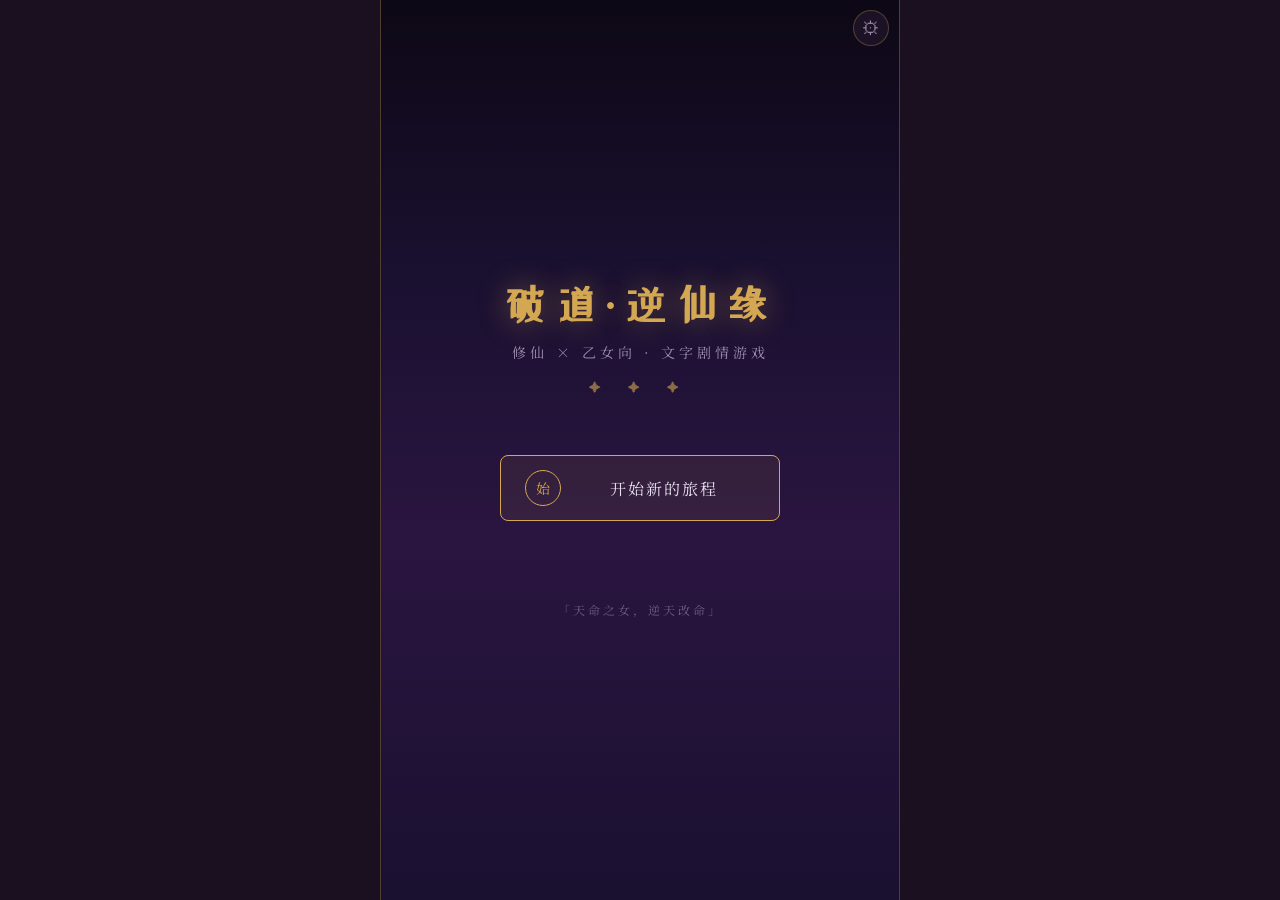
==== AI_Workspace/index.html @ e6c85ce3 "接入 AI 文字游戏入口 将 Immortal Heart 静态构建加入个人网站，并新增 Text Adventure 展示区与入口，方便后续修复 file 协议访问问题。  Co-Authored-" ====
<!doctype html>
<html lang="zh-CN">
  <head>
    <meta charset="UTF-8" />
    <meta name="viewport" content="width=device-width, initial-scale=1.0, maximum-scale=1.0, user-scalable=no" />
    <meta name="apple-mobile-web-app-capable" content="yes" />
    <meta name="theme-color" content="#1a1020" />
    <title>破道·逆仙缘</title>
    <link rel="icon" href="data:image/svg+xml,<svg xmlns='http://www.w3.org/2000/svg' viewBox='0 0 100 100'><text y='.9em' font-size='90'>✦</text></svg>" />
    <script type="module" crossorigin src="./assets/index-CmEH7FvZ.js"></script>
    <link rel="stylesheet" crossorigin href="./assets/index-C7o64ed7.css">
  </head>
  <body>
    <div id="app"></div>
  </body>
</html>
---- AI_Workspace/assets/index-C7o64ed7.css ----
@import "https://fonts.googleapis.com/css2?family=Noto+Serif+SC:wght@400;600;700&family=ZCOOL+XiaoWei&display=swap";.menu-root[data-v-e4c7c30e]{flex-direction:column;width:100%;height:100%;display:flex;position:relative;overflow:hidden}.menu-bg[data-v-e4c7c30e]{z-index:0;background:linear-gradient(#0d0815 0%,#1a1030 30%,#2a1540 60%,#1a1030 100%);position:absolute;inset:0}.floating-particles[data-v-e4c7c30e]{position:absolute;inset:0}.particle[data-v-e4c7c30e]{width:var(--size);height:var(--size);background:var(--gold);left:var(--x);opacity:0;animation:float-up-e4c7c30e 8s var(--delay) infinite;border-radius:50%;position:absolute;bottom:-10px}@keyframes float-up-e4c7c30e{0%{opacity:0;transform:translateY(0)}10%{opacity:.6}90%{opacity:.3}to{opacity:0;transform:translateY(-100vh)}}.menu-content[data-v-e4c7c30e]{z-index:1;flex-direction:column;flex:1;justify-content:center;align-items:center;padding:40px 30px;display:flex;position:relative}.title-area[data-v-e4c7c30e]{text-align:center;margin-bottom:60px}.game-title[data-v-e4c7c30e]{color:var(--gold);text-shadow:0 0 30px #d4a85366;letter-spacing:8px;margin-bottom:12px;font-family:ZCOOL XiaoWei,serif;font-size:42px}.game-subtitle[data-v-e4c7c30e]{color:var(--text-dim);letter-spacing:4px;font-size:14px}.title-decoration[data-v-e4c7c30e]{color:var(--gold);letter-spacing:12px;opacity:.6;margin-top:16px;font-size:12px}.menu-buttons[data-v-e4c7c30e]{flex-direction:column;gap:16px;width:100%;max-width:280px;display:flex}.menu-btn[data-v-e4c7c30e]{border:1px solid var(--border);background:var(--bg-card);color:var(--text);cursor:pointer;border-radius:8px;align-items:center;gap:12px;padding:14px 24px;font-family:Noto Serif SC,serif;font-size:16px;transition:all .3s;display:flex}.menu-btn[data-v-e4c7c30e]:hover{border-color:var(--gold);background:#d4a8531a;transform:translateY(-2px)}.menu-btn.primary[data-v-e4c7c30e]{border-color:var(--gold);background:#d4a85314}.btn-icon[data-v-e4c7c30e]{border:1px solid var(--gold);width:36px;height:36px;color:var(--gold);border-radius:50%;justify-content:center;align-items:center;font-size:14px;display:flex}.btn-text[data-v-e4c7c30e]{text-align:center;letter-spacing:2px;flex:1}.menu-footer[data-v-e4c7c30e]{text-align:center;margin-top:80px}.menu-footer p[data-v-e4c7c30e]{color:var(--text-dim);letter-spacing:3px;opacity:.6;font-size:12px}.game-root[data-v-7fefb468]{cursor:pointer;-webkit-user-select:none;user-select:none;flex-direction:column;width:100%;height:100%;display:flex;position:relative}.game-bg[data-v-7fefb468]{z-index:0;background:linear-gradient(#0d0815 0%,#15102a 40%,#1a1535 100%);position:fixed;inset:0}.star[data-v-7fefb468]{width:2px;height:2px;left:var(--x);top:var(--y);animation:twinkle-7fefb468 var(--d) ease-in-out infinite;background:#fff;border-radius:50%;position:absolute}@keyframes twinkle-7fefb468{0%,to{opacity:.2}50%{opacity:.8}}.top-bar[data-v-7fefb468]{z-index:10;border-bottom:1px solid var(--border);background:#0d0815cc;justify-content:space-between;align-items:center;padding:12px 16px;display:flex;position:relative}.chapter-badge[data-v-7fefb468]{color:var(--gold);letter-spacing:2px;border:1px solid var(--border);background:#d4a85314;border-radius:4px;padding:4px 12px;font-size:13px}.menu-toggle[data-v-7fefb468]{border:1px solid var(--border);color:var(--text);cursor:pointer;background:0 0;border-radius:4px;padding:4px 10px;font-size:18px}.dropdown-menu[data-v-7fefb468]{z-index:20;background:var(--bg-panel);border:1px solid var(--border);border-radius:8px;min-width:160px;padding:8px 0;position:absolute;top:52px;right:16px;box-shadow:0 8px 32px #00000080}.dropdown-menu button[data-v-7fefb468]{width:100%;color:var(--text);text-align:left;cursor:pointer;background:0 0;border:none;padding:10px 20px;font-family:Noto Serif SC,serif;font-size:14px;transition:background .2s;display:block}.dropdown-menu button[data-v-7fefb468]:hover{background:#d4a8531a}.dialog-area[data-v-7fefb468]{z-index:5;flex-direction:column;flex:1;min-height:0;padding:24px 20px 80px;display:flex;position:relative}.dialog-content[data-v-7fefb468]{background:var(--bg-card);border:1px solid var(--border);-webkit-backdrop-filter:blur(10px);backdrop-filter:blur(10px);border-radius:12px;flex:1;min-height:0;padding:20px;overflow-y:auto}.speaker[data-v-7fefb468]{letter-spacing:2px;margin-bottom:12px;font-size:15px;font-weight:600}.text-body[data-v-7fefb468]{color:var(--text);letter-spacing:.5px;font-size:15px;line-height:1.9}.text-body[data-v-7fefb468] .quote{color:var(--gold-light)}.text-body[data-v-7fefb468] .dash{color:var(--text-dim)}.choices-container[data-v-7fefb468]{flex-direction:column;gap:10px;margin-top:20px;display:flex}.choice-btn[data-v-7fefb468]{border:1px solid var(--border);color:var(--text);cursor:pointer;text-align:left;background:#d4a8530d;border-radius:8px;align-items:center;gap:10px;padding:12px 16px;font-family:Noto Serif SC,serif;font-size:14px;line-height:1.6;transition:all .3s;display:flex}.choice-btn[data-v-7fefb468]:hover{border-color:var(--gold);background:#d4a8531f;transform:translate(4px)}.choice-marker[data-v-7fefb468]{color:var(--gold);flex-shrink:0;font-size:12px}.continue-hint[data-v-7fefb468]{text-align:center;color:var(--text-dim);margin-top:16px;font-size:12px}.blink[data-v-7fefb468]{animation:1.5s ease-in-out infinite blink-7fefb468}@keyframes blink-7fefb468{0%,to{opacity:.3}50%{opacity:1}}.name-modal[data-v-7fefb468]{z-index:100;-webkit-backdrop-filter:blur(4px);backdrop-filter:blur(4px);background:#000000b3;justify-content:center;align-items:center;display:flex;position:absolute;inset:0}.name-card[data-v-7fefb468]{background:var(--bg-panel);border:1px solid var(--gold);text-align:center;border-radius:12px;width:80%;max-width:320px;padding:30px}.name-card h3[data-v-7fefb468]{color:var(--gold);letter-spacing:2px;margin-bottom:20px;font-size:16px}.name-input[data-v-7fefb468]{border:1px solid var(--border);width:100%;color:var(--text);text-align:center;background:#ffffff0d;border-radius:8px;outline:none;margin-bottom:16px;padding:12px 16px;font-family:Noto Serif SC,serif;font-size:18px}.name-input[data-v-7fefb468]:focus{border-color:var(--gold)}.name-confirm[data-v-7fefb468]{border:1px solid var(--gold);color:var(--gold);cursor:pointer;background:#d4a85326;border-radius:8px;padding:10px 40px;font-family:Noto Serif SC,serif;font-size:15px;transition:all .3s}.name-confirm[data-v-7fefb468]:hover{background:#d4a8534d}.bottom-status[data-v-7fefb468]{z-index:10;border-top:1px solid var(--border);background:#0d0815d9;justify-content:center;gap:16px;padding:8px 16px;display:flex;position:absolute;bottom:0;left:0;right:0}.attr-mini[data-v-7fefb468]{color:var(--text-dim);letter-spacing:1px;font-size:11px}.fade-enter-active[data-v-7fefb468],.fade-leave-active[data-v-7fefb468]{transition:opacity .2s}.fade-enter-from[data-v-7fefb468],.fade-leave-to[data-v-7fefb468]{opacity:0}.fade-up-enter-active[data-v-7fefb468],.fade-up-leave-active[data-v-7fefb468]{transition:all .3s}.fade-up-enter-from[data-v-7fefb468]{opacity:0;transform:translateY(10px)}.fade-up-leave-to[data-v-7fefb468]{opacity:0;transform:translateY(-10px)}.ai-history[data-v-7fefb468]{border-top:1px solid var(--border);flex-direction:column;gap:12px;margin-top:16px;padding-top:12px;display:flex}.ai-msg[data-v-7fefb468]{flex-direction:column;gap:4px;display:flex}.ai-msg-role[data-v-7fefb468]{color:var(--gold);letter-spacing:1px;font-size:12px}.ai-msg-user .ai-msg-role[data-v-7fefb468]{color:var(--text-dim)}.ai-msg-text[data-v-7fefb468]{color:var(--text);background:#ffffff08;border-radius:8px;padding:8px 12px;font-size:14px;line-height:1.8}.ai-msg-user .ai-msg-text[data-v-7fefb468]{color:var(--gold-light);background:#d4a85314}.ai-typing[data-v-7fefb468]{color:var(--text-dim);animation:1.2s ease-in-out infinite blink-7fefb468}.ai-input-area[data-v-7fefb468]{z-index:15;border-top:1px solid var(--border);-webkit-backdrop-filter:blur(10px);backdrop-filter:blur(10px);background:#0d0815e6;gap:8px;padding:12px 20px;display:flex;position:relative}.ai-input[data-v-7fefb468]{border:1px solid var(--border);color:var(--text);background:#ffffff0d;border-radius:8px;outline:none;flex:1;padding:10px 14px;font-family:Noto Serif SC,serif;font-size:14px}.ai-input[data-v-7fefb468]:focus{border-color:var(--gold)}.ai-input[data-v-7fefb468]::placeholder{color:var(--text-dim)}.ai-send-btn[data-v-7fefb468]{border:1px solid var(--gold);color:var(--gold);cursor:pointer;white-space:nowrap;background:#d4a85326;border-radius:8px;padding:10px 20px;font-family:Noto Serif SC,serif;font-size:14px;transition:all .3s}.ai-send-btn[data-v-7fefb468]:hover:not(:disabled){background:#d4a8534d}.ai-send-btn[data-v-7fefb468]:disabled{opacity:.4;cursor:not-allowed}.panel-overlay[data-v-c739786b]{z-index:50;-webkit-backdrop-filter:blur(4px);backdrop-filter:blur(4px);background:#0009;align-items:flex-end;display:flex;position:absolute;inset:0}.panel[data-v-c739786b]{background:var(--bg-panel);border:1px solid var(--border);border-radius:16px 16px 0 0;flex-direction:column;width:100%;max-height:85%;display:flex;overflow:hidden}.panel-header[data-v-c739786b]{border-bottom:1px solid var(--border);justify-content:space-between;align-items:center;padding:16px 20px;display:flex}.panel-header h2[data-v-c739786b]{color:var(--gold);letter-spacing:2px;font-size:16px}.close-btn[data-v-c739786b]{color:var(--text-dim);cursor:pointer;background:0 0;border:none;padding:4px 8px;font-size:18px}.panel-body[data-v-c739786b]{flex:1;padding:16px;overflow-y:auto}.attr-grid[data-v-c739786b]{flex-direction:column;gap:10px;display:flex}.attr-card[data-v-c739786b]{background:#ffffff08;border:1px solid #ffffff0d;border-radius:8px;align-items:center;gap:12px;padding:12px;display:flex}.attr-icon[data-v-c739786b]{text-align:center;width:32px;font-size:20px}.attr-info[data-v-c739786b]{flex:1}.attr-label[data-v-c739786b]{color:var(--text-dim);margin-bottom:2px;font-size:12px}.attr-value[data-v-c739786b]{color:var(--text);font-size:15px}.attr-value.highlight[data-v-c739786b]{color:var(--pink);font-weight:600}.attr-bar[data-v-c739786b]{background:#ffffff1a;border-radius:2px;width:80px;height:4px;overflow:hidden}.bar-fill[data-v-c739786b]{background:var(--gold);border-radius:2px;height:100%;transition:width .3s}.charm-fill[data-v-c739786b]{background:linear-gradient(90deg, var(--pink), var(--gold))}.panel-overlay[data-v-1692d030]{z-index:50;-webkit-backdrop-filter:blur(4px);backdrop-filter:blur(4px);background:#0009;align-items:flex-end;display:flex;position:absolute;inset:0}.panel[data-v-1692d030]{background:var(--bg-panel);border:1px solid var(--border);border-radius:16px 16px 0 0;flex-direction:column;width:100%;max-height:85%;display:flex;overflow:hidden}.panel-header[data-v-1692d030]{border-bottom:1px solid var(--border);justify-content:space-between;align-items:center;padding:16px 20px;display:flex}.panel-header h2[data-v-1692d030]{color:var(--gold);letter-spacing:2px;font-size:16px}.close-btn[data-v-1692d030]{color:var(--text-dim);cursor:pointer;background:0 0;border:none;padding:4px 8px;font-size:18px}.panel-body[data-v-1692d030]{flex:1;padding:16px;overflow-y:auto}.char-list[data-v-1692d030]{flex-direction:column;gap:14px;display:flex}.char-card[data-v-1692d030]{background:#ffffff08;border:1px solid #ffffff0d;border-radius:10px;gap:14px;padding:14px;display:flex}.char-avatar[data-v-1692d030]{background:#0000004d;border:2px solid;border-radius:50%;flex-shrink:0;justify-content:center;align-items:center;width:48px;height:48px;font-size:22px;display:flex}.char-info[data-v-1692d030]{flex:1;min-width:0}.char-name[data-v-1692d030]{margin-bottom:2px;font-size:16px;font-weight:600}.char-title[data-v-1692d030]{color:var(--text-dim);margin-bottom:2px;font-size:11px}.char-desc[data-v-1692d030]{color:var(--text-dim);opacity:.7;margin-bottom:8px;font-size:12px}.affection-row[data-v-1692d030]{align-items:center;gap:10px;display:flex}.affection-bar[data-v-1692d030]{background:#ffffff1a;border-radius:3px;flex:1;height:6px;overflow:hidden}.bar-fill[data-v-1692d030]{border-radius:3px;height:100%;transition:width .5s}.affection-info[data-v-1692d030]{flex-shrink:0;align-items:center;gap:8px;display:flex}.affection-value[data-v-1692d030]{color:var(--text);text-align:right;min-width:24px;font-size:14px;font-weight:600}.affection-stage[data-v-1692d030]{opacity:.8;border:1px solid;border-radius:4px;padding:1px 8px;font-size:12px}.harem-section[data-v-1692d030]{text-align:center;background:#e8a0bf0d;border:1px solid #e8a0bf33;border-radius:10px;margin-top:20px;padding:14px}.harem-label[data-v-1692d030]{color:var(--pink);letter-spacing:2px;margin-bottom:8px;font-size:13px}.harem-bar[data-v-1692d030]{background:#ffffff1a;border-radius:3px;height:6px;margin-bottom:6px;overflow:hidden}.harem-fill[data-v-1692d030]{background:linear-gradient(90deg, var(--pink), #ff69b4);border-radius:3px;height:100%;transition:width .5s}.harem-value[data-v-1692d030]{color:var(--pink);font-size:18px;font-weight:600}:root{--bg-dark:#1a1020;--bg-card:#1e1428eb;--bg-panel:#281937f2;--gold:#d4a853;--gold-light:#f0d68a;--pink:#e8a0bf;--blue:#7eb8da;--red:#d45353;--green:#7ec87e;--text:#e8e0f0;--text-dim:#a090b0;--border:#d4a8534d}*{box-sizing:border-box;margin:0;padding:0}html,body{background:var(--bg-dark);width:100%;height:100vh;color:var(--text);font-family:Noto Serif SC,serif;overflow:hidden}.app-root{width:100%;height:100vh;position:relative;overflow:hidden}@media (width>=601px){.app-root{border-left:1px solid var(--border);border-right:1px solid var(--border);max-width:520px;margin:0 auto}}.slide-up-enter-active,.slide-up-leave-active{transition:transform .3s,opacity .3s}.slide-up-enter-from,.slide-up-leave-to{opacity:0;transform:translateY(100%)}.fade-enter-active,.fade-leave-active{transition:opacity .2s}.fade-enter-from,.fade-leave-to{opacity:0}::-webkit-scrollbar{width:3px}::-webkit-scrollbar-track{background:0 0}::-webkit-scrollbar-thumb{background:var(--border);border-radius:3px}.settings-btn{z-index:100;border:1px solid var(--border);background:var(--bg-card);width:36px;height:36px;color:var(--text-dim);cursor:pointer;border-radius:50%;justify-content:center;align-items:center;font-size:18px;transition:all .3s;display:flex;position:absolute;top:10px;right:10px}.settings-btn:hover{border-color:var(--gold);color:var(--gold)}.settings-overlay{z-index:200;-webkit-backdrop-filter:blur(4px);backdrop-filter:blur(4px);background:#0009;justify-content:center;align-items:center;display:flex;position:absolute;inset:0}.settings-card{background:var(--bg-panel);border:1px solid var(--gold);border-radius:12px;flex-direction:column;width:85%;max-width:380px;max-height:90vh;display:flex;overflow:hidden}.settings-header{border-bottom:1px solid var(--border);justify-content:space-between;align-items:center;padding:16px 20px;display:flex}.settings-header h2{color:var(--gold);letter-spacing:2px;font-size:16px}.close-btn{color:var(--text-dim);cursor:pointer;background:0 0;border:none;padding:4px 8px;font-size:18px}.settings-body{flex:1;padding:20px;overflow-y:auto}.settings-label{color:var(--text-dim);letter-spacing:1px;margin-bottom:8px;font-size:13px;display:block}.settings-input{border:1px solid var(--border);width:100%;color:var(--text);background:#ffffff0d;border-radius:8px;outline:none;margin-bottom:8px;padding:12px 16px;font-family:Noto Serif SC,serif;font-size:14px}.settings-input:focus{border-color:var(--gold)}.settings-hint{color:var(--text-dim);opacity:.7;margin-bottom:16px;font-size:11px;line-height:1.6}.settings-save{border:1px solid var(--gold);width:100%;color:var(--gold);cursor:pointer;background:#d4a85326;border-radius:8px;padding:10px;font-family:Noto Serif SC,serif;font-size:14px;transition:all .3s}.settings-save:hover{background:#d4a8534d}.section-title{color:var(--gold);letter-spacing:2px;border-bottom:1px solid var(--border);margin-bottom:12px;padding-bottom:8px;font-size:14px}.preset-bar{gap:8px;margin-bottom:12px;display:flex}.preset-bar .settings-select{flex:1}.icon-btn{border:1px solid var(--border);width:36px;height:36px;color:var(--text);cursor:pointer;background:#ffffff08;border-radius:8px;justify-content:center;align-items:center;font-size:16px;transition:all .2s;display:flex}.icon-btn:hover{border-color:var(--gold);background:#d4a8531a}.icon-btn.danger:hover{border-color:var(--red);color:var(--red);background:#d453531a}.settings-select{border:1px solid var(--border);color:var(--text);appearance:none;background:#ffffff0d url("data:image/svg+xml,%3Csvg xmlns='http://www.w3.org/2000/svg' width='10' height='6'%3E%3Cpath d='M0 0l5 6 5-6z' fill='%23a090b0'/%3E%3C/svg%3E") right 10px center no-repeat;border-radius:8px;outline:none;padding:10px 28px 10px 12px;font-family:Noto Serif SC,serif;font-size:13px}.settings-select.full{width:100%;margin-bottom:8px}.settings-action{border:1px solid var(--blue);width:100%;color:var(--blue);cursor:pointer;background:#7eb8da1a;border-radius:8px;margin-bottom:8px;padding:8px;font-family:Noto Serif SC,serif;font-size:13px;transition:all .3s}.settings-action:hover{background:#7eb8da33}.settings-action:disabled{opacity:.5;cursor:not-allowed}.settings-error{color:var(--red);margin-bottom:8px;font-size:12px}.toggle-row{cursor:pointer;justify-content:space-between;align-items:center;margin-bottom:12px;display:flex}.toggle-row input[type=checkbox]{display:none}.toggle-track{border:1px solid var(--border);background:#ffffff1a;border-radius:11px;flex-shrink:0;width:40px;height:22px;transition:all .3s;position:relative}.toggle-thumb{background:var(--text-dim);border-radius:50%;width:16px;height:16px;transition:all .3s;position:absolute;top:2px;left:2px}.toggle-row input:checked+.toggle-track{border-color:var(--gold);background:#d4a8534d}.toggle-row input:checked+.toggle-track .toggle-thumb{background:var(--gold);left:20px}
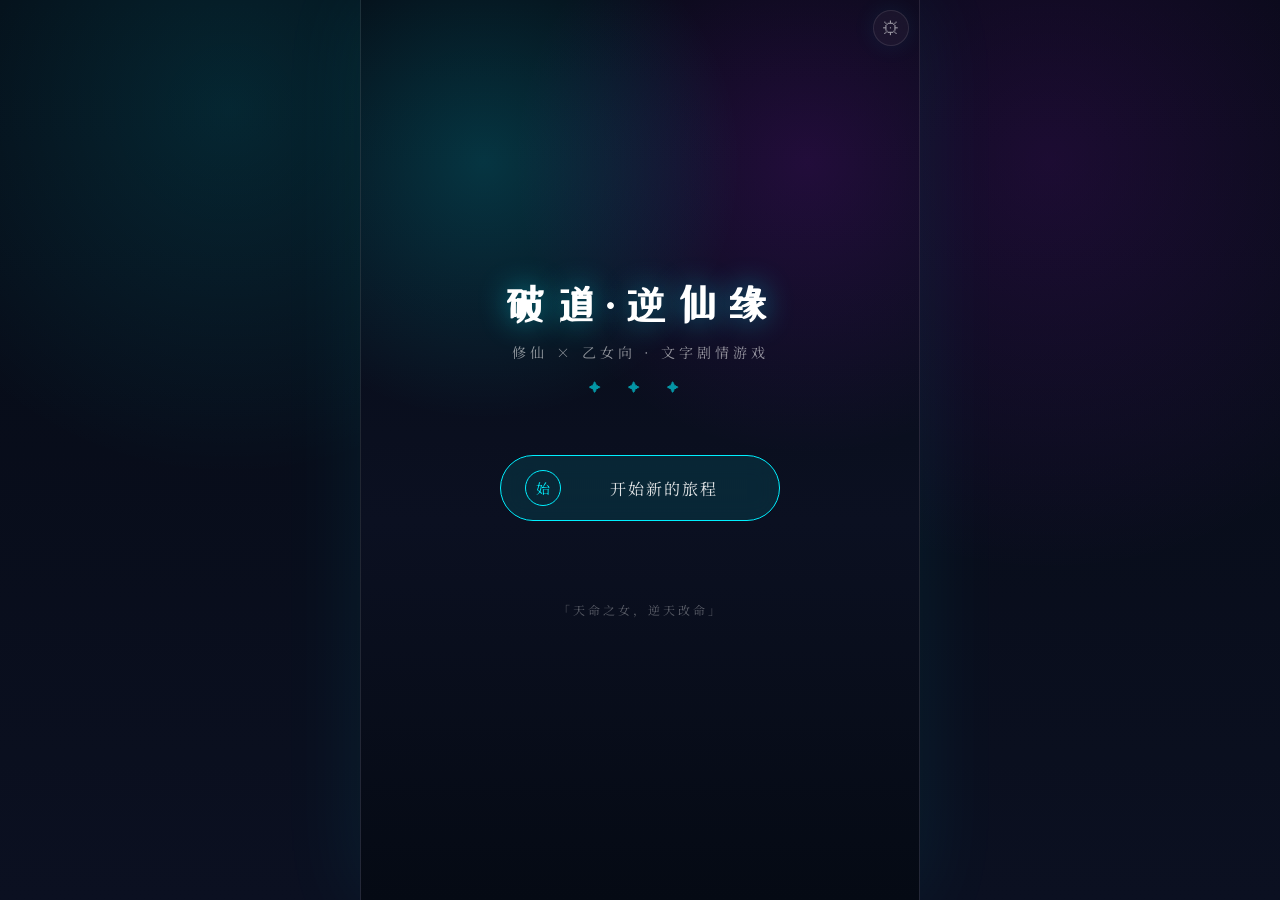
==== commit 536ff8bb: "完善个人站游戏与邮件入口 更新个人站的游戏区布局和 Email Agent 入口，为后续静态发布与服务器 webhook 联调保留当前可测状态。  Co-Authored-By: Claude Opu" ====
--- a/AI_Workspace/index.html
+++ b/AI_Workspace/index.html
@@ -4,13 +4,74 @@
     <meta charset="UTF-8" />
     <meta name="viewport" content="width=device-width, initial-scale=1.0, maximum-scale=1.0, user-scalable=no" />
     <meta name="apple-mobile-web-app-capable" content="yes" />
-    <meta name="theme-color" content="#1a1020" />
+    <meta name="theme-color" content="#050a14" />
     <title>破道·逆仙缘</title>
     <link rel="icon" href="data:image/svg+xml,<svg xmlns='http://www.w3.org/2000/svg' viewBox='0 0 100 100'><text y='.9em' font-size='90'>✦</text></svg>" />
-    <script type="module" crossorigin src="./assets/index-CmEH7FvZ.js"></script>
-    <link rel="stylesheet" crossorigin href="./assets/index-C7o64ed7.css">
+    <style>
+      .file-protocol-warning {
+        display: none;
+        min-height: 100vh;
+        box-sizing: border-box;
+        padding: 32px;
+        place-items: center;
+        background: radial-gradient(circle at top, rgba(0, 240, 255, 0.15), transparent 34%), #050a14;
+        color: rgba(255, 255, 255, 0.86);
+        font-family: system-ui, -apple-system, BlinkMacSystemFont, "Segoe UI", sans-serif;
+      }
+
+      .file-protocol-warning.is-visible {
+        display: grid;
+      }
+
+      .file-protocol-warning__card {
+        max-width: 680px;
+        border: 1px solid rgba(255, 255, 255, 0.14);
+        border-radius: 24px;
+        padding: 28px;
+        background: rgba(10, 15, 30, 0.86);
+        box-shadow: 0 24px 80px rgba(0, 0, 0, 0.35), 0 0 36px rgba(0, 240, 255, 0.08);
+      }
+
+      .file-protocol-warning h1 {
+        margin: 0 0 12px;
+        color: #fff;
+        font-size: clamp(24px, 5vw, 36px);
+      }
+
+      .file-protocol-warning p {
+        margin: 0 0 16px;
+        line-height: 1.7;
+      }
+
+      .file-protocol-warning code {
+        display: inline-block;
+        margin: 4px 0;
+        padding: 4px 8px;
+        border-radius: 8px;
+        background: rgba(0, 240, 255, 0.1);
+        color: #72f7ff;
+      }
+    </style>
+    <script type="module" crossorigin src="./assets/index-C3iZuCaP.js"></script>
+    <link rel="stylesheet" crossorigin href="./assets/index-CvIy284p.css">
   </head>
   <body>
     <div id="app"></div>
+    <div id="fileProtocolWarning" class="file-protocol-warning" role="status" aria-live="polite">
+      <div class="file-protocol-warning__card">
+        <h1>Open this game over local HTTP</h1>
+        <p>This Vite/Vue build uses JavaScript modules, which are not reliable when launched directly with <code>file://</code>.</p>
+        <p>From the <code>Lia-Website</code> folder, run:</p>
+        <p><code>python3 -m http.server 4173</code></p>
+        <p>Then open:</p>
+        <p><code>http://127.0.0.1:4173/AI_Workspace/index.html</code></p>
+      </div>
+    </div>
+    <script>
+      if (window.location.protocol === 'file:') {
+        document.getElementById('app').hidden = true;
+        document.getElementById('fileProtocolWarning').classList.add('is-visible');
+      }
+    </script>
   </body>
 </html>
--- a/AI_Workspace/assets/index-CvIy284p.css
+++ b/AI_Workspace/assets/index-CvIy284p.css
@@ -0,0 +1 @@
+@import "https://fonts.googleapis.com/css2?family=Noto+Serif+SC:wght@400;600;700&family=ZCOOL+XiaoWei&display=swap";.menu-root[data-v-93b79233]{flex-direction:column;width:100%;height:100%;display:flex;position:relative;overflow:hidden}.menu-bg[data-v-93b79233]{z-index:0;background:radial-gradient(circle at 22% 18%,#00f0ff2e,#0000 30%),radial-gradient(circle at 80% 18%,#bc13fe26,#0000 34%),linear-gradient(#050a14 0%,#0b1021 58%,#050a14 100%);position:absolute;inset:0}.floating-particles[data-v-93b79233]{position:absolute;inset:0}.particle[data-v-93b79233]{width:var(--size);height:var(--size);left:var(--x);opacity:0;animation:float-up-93b79233 8s var(--delay) infinite;background:#00f0ffe0;border-radius:50%;position:absolute;bottom:-10px;box-shadow:0 0 12px #00f0ff73}@keyframes float-up-93b79233{0%{opacity:0;transform:translateY(0)}10%{opacity:.6}90%{opacity:.3}to{opacity:0;transform:translateY(-100vh)}}.menu-content[data-v-93b79233]{z-index:1;flex-direction:column;flex:1;justify-content:center;align-items:center;padding:40px 30px;display:flex;position:relative}.title-area[data-v-93b79233]{text-align:center;margin-bottom:60px}.game-title[data-v-93b79233]{color:#fff;text-shadow:0 0 30px #00f0ff73;letter-spacing:8px;margin-bottom:12px;font-family:ZCOOL XiaoWei,serif;font-size:42px}.game-subtitle[data-v-93b79233]{color:var(--text-dim);letter-spacing:4px;font-size:14px}.title-decoration[data-v-93b79233]{color:var(--gold);letter-spacing:12px;opacity:.6;margin-top:16px;font-size:12px}.menu-buttons[data-v-93b79233]{flex-direction:column;gap:16px;width:100%;max-width:280px;display:flex}.menu-btn[data-v-93b79233]{border:1px solid var(--border);color:var(--text);-webkit-backdrop-filter:blur(12px);backdrop-filter:blur(12px);cursor:pointer;background:#ffffff0b;border-radius:999px;align-items:center;gap:12px;padding:14px 24px;font-family:Noto Serif SC,serif;font-size:16px;transition:all .3s;display:flex}.menu-btn[data-v-93b79233]:hover{border-color:var(--gold);background:#00f0ff1a;transform:translateY(-2px);box-shadow:0 0 26px #00f0ff1f}.menu-btn.primary[data-v-93b79233]{border-color:var(--gold);background:#00f0ff1a}.btn-icon[data-v-93b79233]{border:1px solid var(--gold);width:36px;height:36px;color:var(--gold);border-radius:50%;justify-content:center;align-items:center;font-size:14px;display:flex}.btn-text[data-v-93b79233]{text-align:center;letter-spacing:2px;flex:1}.menu-footer[data-v-93b79233]{text-align:center;margin-top:80px}.menu-footer p[data-v-93b79233]{color:var(--text-dim);letter-spacing:3px;opacity:.6;font-size:12px}.game-root[data-v-ca325b6a]{cursor:pointer;-webkit-user-select:none;user-select:none;flex-direction:column;width:100%;height:100%;display:flex;position:relative}.game-bg[data-v-ca325b6a]{z-index:0;background:radial-gradient(circle at 18% 14%,#00f0ff29,#0000 30%),radial-gradient(circle at 82% 12%,#bc13fe21,#0000 34%),linear-gradient(#050a14 0%,#0b1021 58%,#050a14 100%);position:fixed;inset:0}.star[data-v-ca325b6a]{width:2px;height:2px;left:var(--x);top:var(--y);animation:twinkle-ca325b6a var(--d) ease-in-out infinite;background:#fff;border-radius:50%;position:absolute}@keyframes twinkle-ca325b6a{0%,to{opacity:.2}50%{opacity:.8}}.top-bar[data-v-ca325b6a]{z-index:10;-webkit-backdrop-filter:blur(14px);backdrop-filter:blur(14px);background:#050a14b8;border-bottom:1px solid #ffffff1a;justify-content:space-between;align-items:center;padding:12px 16px;display:flex;position:relative}.chapter-badge[data-v-ca325b6a]{color:var(--gold);letter-spacing:2px;border:1px solid var(--border);background:#00f0ff14;border-radius:999px;padding:4px 12px;font-size:13px}.menu-toggle[data-v-ca325b6a]{border:1px solid var(--border);color:var(--text);cursor:pointer;background:0 0;border-radius:4px;padding:4px 10px;font-size:18px}.dropdown-menu[data-v-ca325b6a]{z-index:20;background:var(--bg-panel);border:1px solid var(--border);border-radius:8px;min-width:160px;padding:8px 0;position:absolute;top:52px;right:16px;box-shadow:0 8px 32px #00000080}.dropdown-menu button[data-v-ca325b6a]{width:100%;color:var(--text);text-align:left;cursor:pointer;background:0 0;border:none;padding:10px 20px;font-family:Noto Serif SC,serif;font-size:14px;transition:background .2s;display:block}.dropdown-menu button[data-v-ca325b6a]:hover{background:#00f0ff1a}.dialog-area[data-v-ca325b6a]{z-index:5;flex-direction:column;flex:1;min-height:0;padding:24px 20px 80px;display:flex;position:relative}.dialog-content[data-v-ca325b6a]{-webkit-backdrop-filter:blur(16px);backdrop-filter:blur(16px);background:#ffffff0b;border:1px solid #ffffff1a;border-radius:22px;flex:1;min-height:0;padding:22px;overflow-y:auto;box-shadow:0 24px 70px #0000003d,0 0 30px #00f0ff0f}.speaker[data-v-ca325b6a]{letter-spacing:2px;margin-bottom:12px;font-size:15px;font-weight:600}.text-body[data-v-ca325b6a]{color:var(--text);letter-spacing:.5px;font-size:15px;line-height:1.9}.text-body[data-v-ca325b6a] .quote{color:var(--gold-light)}.text-body[data-v-ca325b6a] .dash{color:var(--text-dim)}.choices-container[data-v-ca325b6a]{flex-direction:column;gap:10px;margin-top:20px;display:flex}.choice-btn[data-v-ca325b6a]{color:var(--text);cursor:pointer;text-align:left;background:#00f0ff0b;border:1px solid #00f0ff29;border-radius:14px;align-items:center;gap:10px;padding:12px 16px;font-family:Noto Serif SC,serif;font-size:14px;line-height:1.6;transition:all .3s;display:flex}.choice-btn[data-v-ca325b6a]:hover{border-color:var(--gold);background:#00f0ff1f;transform:translate(4px)}.choice-marker[data-v-ca325b6a]{color:var(--gold);flex-shrink:0;font-size:12px}.continue-hint[data-v-ca325b6a]{text-align:center;color:var(--text-dim);margin-top:16px;font-size:12px}.blink[data-v-ca325b6a]{animation:1.5s ease-in-out infinite blink-ca325b6a}@keyframes blink-ca325b6a{0%,to{opacity:.3}50%{opacity:1}}.name-modal[data-v-ca325b6a]{z-index:100;-webkit-backdrop-filter:blur(4px);backdrop-filter:blur(4px);background:#000000b3;justify-content:center;align-items:center;display:flex;position:absolute;inset:0}.name-card[data-v-ca325b6a]{background:var(--bg-panel);border:1px solid var(--gold);text-align:center;border-radius:12px;width:80%;max-width:320px;padding:30px}.name-card h3[data-v-ca325b6a]{color:var(--gold);letter-spacing:2px;margin-bottom:20px;font-size:16px}.name-input[data-v-ca325b6a]{border:1px solid var(--border);width:100%;color:var(--text);text-align:center;background:#ffffff0d;border-radius:8px;outline:none;margin-bottom:16px;padding:12px 16px;font-family:Noto Serif SC,serif;font-size:18px}.name-input[data-v-ca325b6a]:focus{border-color:var(--gold)}.name-confirm[data-v-ca325b6a]{border:1px solid var(--gold);color:var(--gold);cursor:pointer;background:#d4a85326;border-radius:8px;padding:10px 40px;font-family:Noto Serif SC,serif;font-size:15px;transition:all .3s}.name-confirm[data-v-ca325b6a]:hover{background:#d4a8534d}.bottom-status[data-v-ca325b6a]{z-index:10;-webkit-backdrop-filter:blur(12px);backdrop-filter:blur(12px);background:#050a14c7;border-top:1px solid #ffffff1a;justify-content:center;gap:16px;padding:8px 16px;display:flex;position:absolute;bottom:0;left:0;right:0}.attr-mini[data-v-ca325b6a]{color:var(--text-dim);letter-spacing:1px;font-size:11px}.fade-enter-active[data-v-ca325b6a],.fade-leave-active[data-v-ca325b6a]{transition:opacity .2s}.fade-enter-from[data-v-ca325b6a],.fade-leave-to[data-v-ca325b6a]{opacity:0}.fade-up-enter-active[data-v-ca325b6a],.fade-up-leave-active[data-v-ca325b6a]{transition:all .3s}.fade-up-enter-from[data-v-ca325b6a]{opacity:0;transform:translateY(10px)}.fade-up-leave-to[data-v-ca325b6a]{opacity:0;transform:translateY(-10px)}.ai-history[data-v-ca325b6a]{border-top:1px solid var(--border);flex-direction:column;gap:12px;margin-top:16px;padding-top:12px;display:flex}.ai-msg[data-v-ca325b6a]{flex-direction:column;gap:4px;display:flex}.ai-msg-role[data-v-ca325b6a]{color:var(--gold);letter-spacing:1px;font-size:12px}.ai-msg-user .ai-msg-role[data-v-ca325b6a]{color:var(--text-dim)}.ai-msg-text[data-v-ca325b6a]{color:var(--text);background:#ffffff08;border-radius:8px;padding:8px 12px;font-size:14px;line-height:1.8}.ai-msg-user .ai-msg-text[data-v-ca325b6a]{color:var(--gold-light);background:#00f0ff14}.ai-typing[data-v-ca325b6a]{color:var(--text-dim);animation:1.2s ease-in-out infinite blink-ca325b6a}.ai-input-area[data-v-ca325b6a]{z-index:15;border-top:1px solid var(--border);-webkit-backdrop-filter:blur(10px);backdrop-filter:blur(10px);background:#0d0815e6;gap:8px;padding:12px 20px;display:flex;position:relative}.ai-input[data-v-ca325b6a]{border:1px solid var(--border);color:var(--text);background:#ffffff0d;border-radius:8px;outline:none;flex:1;padding:10px 14px;font-family:Noto Serif SC,serif;font-size:14px}.ai-input[data-v-ca325b6a]:focus{border-color:var(--gold)}.ai-input[data-v-ca325b6a]::placeholder{color:var(--text-dim)}.ai-send-btn[data-v-ca325b6a]{border:1px solid var(--gold);color:var(--gold);cursor:pointer;white-space:nowrap;background:#d4a85326;border-radius:8px;padding:10px 20px;font-family:Noto Serif SC,serif;font-size:14px;transition:all .3s}.ai-send-btn[data-v-ca325b6a]:hover:not(:disabled){background:#d4a8534d}.ai-send-btn[data-v-ca325b6a]:disabled{opacity:.4;cursor:not-allowed}.ai-skip-btn[data-v-ca325b6a]{border:1px solid var(--text-dim);color:var(--text-dim);cursor:pointer;white-space:nowrap;background:0 0;border-radius:8px;padding:10px 16px;font-family:Noto Serif SC,serif;font-size:13px;transition:all .3s}.ai-skip-btn[data-v-ca325b6a]:hover{border-color:var(--text);color:var(--text)}.panel-overlay[data-v-c739786b]{z-index:50;-webkit-backdrop-filter:blur(4px);backdrop-filter:blur(4px);background:#0009;align-items:flex-end;display:flex;position:absolute;inset:0}.panel[data-v-c739786b]{background:var(--bg-panel);border:1px solid var(--border);border-radius:16px 16px 0 0;flex-direction:column;width:100%;max-height:85%;display:flex;overflow:hidden}.panel-header[data-v-c739786b]{border-bottom:1px solid var(--border);justify-content:space-between;align-items:center;padding:16px 20px;display:flex}.panel-header h2[data-v-c739786b]{color:var(--gold);letter-spacing:2px;font-size:16px}.close-btn[data-v-c739786b]{color:var(--text-dim);cursor:pointer;background:0 0;border:none;padding:4px 8px;font-size:18px}.panel-body[data-v-c739786b]{flex:1;padding:16px;overflow-y:auto}.attr-grid[data-v-c739786b]{flex-direction:column;gap:10px;display:flex}.attr-card[data-v-c739786b]{background:#ffffff08;border:1px solid #ffffff0d;border-radius:8px;align-items:center;gap:12px;padding:12px;display:flex}.attr-icon[data-v-c739786b]{text-align:center;width:32px;font-size:20px}.attr-info[data-v-c739786b]{flex:1}.attr-label[data-v-c739786b]{color:var(--text-dim);margin-bottom:2px;font-size:12px}.attr-value[data-v-c739786b]{color:var(--text);font-size:15px}.attr-value.highlight[data-v-c739786b]{color:var(--pink);font-weight:600}.attr-bar[data-v-c739786b]{background:#ffffff1a;border-radius:2px;width:80px;height:4px;overflow:hidden}.bar-fill[data-v-c739786b]{background:var(--gold);border-radius:2px;height:100%;transition:width .3s}.charm-fill[data-v-c739786b]{background:linear-gradient(90deg, var(--pink), var(--gold))}.panel-overlay[data-v-1692d030]{z-index:50;-webkit-backdrop-filter:blur(4px);backdrop-filter:blur(4px);background:#0009;align-items:flex-end;display:flex;position:absolute;inset:0}.panel[data-v-1692d030]{background:var(--bg-panel);border:1px solid var(--border);border-radius:16px 16px 0 0;flex-direction:column;width:100%;max-height:85%;display:flex;overflow:hidden}.panel-header[data-v-1692d030]{border-bottom:1px solid var(--border);justify-content:space-between;align-items:center;padding:16px 20px;display:flex}.panel-header h2[data-v-1692d030]{color:var(--gold);letter-spacing:2px;font-size:16px}.close-btn[data-v-1692d030]{color:var(--text-dim);cursor:pointer;background:0 0;border:none;padding:4px 8px;font-size:18px}.panel-body[data-v-1692d030]{flex:1;padding:16px;overflow-y:auto}.char-list[data-v-1692d030]{flex-direction:column;gap:14px;display:flex}.char-card[data-v-1692d030]{background:#ffffff08;border:1px solid #ffffff0d;border-radius:10px;gap:14px;padding:14px;display:flex}.char-avatar[data-v-1692d030]{background:#0000004d;border:2px solid;border-radius:50%;flex-shrink:0;justify-content:center;align-items:center;width:48px;height:48px;font-size:22px;display:flex}.char-info[data-v-1692d030]{flex:1;min-width:0}.char-name[data-v-1692d030]{margin-bottom:2px;font-size:16px;font-weight:600}.char-title[data-v-1692d030]{color:var(--text-dim);margin-bottom:2px;font-size:11px}.char-desc[data-v-1692d030]{color:var(--text-dim);opacity:.7;margin-bottom:8px;font-size:12px}.affection-row[data-v-1692d030]{align-items:center;gap:10px;display:flex}.affection-bar[data-v-1692d030]{background:#ffffff1a;border-radius:3px;flex:1;height:6px;overflow:hidden}.bar-fill[data-v-1692d030]{border-radius:3px;height:100%;transition:width .5s}.affection-info[data-v-1692d030]{flex-shrink:0;align-items:center;gap:8px;display:flex}.affection-value[data-v-1692d030]{color:var(--text);text-align:right;min-width:24px;font-size:14px;font-weight:600}.affection-stage[data-v-1692d030]{opacity:.8;border:1px solid;border-radius:4px;padding:1px 8px;font-size:12px}.harem-section[data-v-1692d030]{text-align:center;background:#e8a0bf0d;border:1px solid #e8a0bf33;border-radius:10px;margin-top:20px;padding:14px}.harem-label[data-v-1692d030]{color:var(--pink);letter-spacing:2px;margin-bottom:8px;font-size:13px}.harem-bar[data-v-1692d030]{background:#ffffff1a;border-radius:3px;height:6px;margin-bottom:6px;overflow:hidden}.harem-fill[data-v-1692d030]{background:linear-gradient(90deg, var(--pink), #ff69b4);border-radius:3px;height:100%;transition:width .5s}.harem-value[data-v-1692d030]{color:var(--pink);font-size:18px;font-weight:600}:root{--bg-dark:#050a14;--bg-card:#ffffff0b;--bg-panel:#0a0f1ed1;--gold:#00f0ff;--gold-light:#b9fbff;--pink:#bc13fe;--blue:#7eb8da;--red:#ff6b8a;--green:#7ec87e;--text:#ffffffe0;--text-dim:#ffffff8f;--border:#ffffff1a;--glow:#00f0ff38}*{box-sizing:border-box;margin:0;padding:0}html,body{width:100%;height:100vh;color:var(--text);background:radial-gradient(circle at 18% 12%,#00f0ff1f,#0000 28%),radial-gradient(circle at 82% 18%,#bc13fe1f,#0000 32%),linear-gradient(#050a14,#0b1021);font-family:Noto Serif SC,serif;overflow:hidden}.app-root{width:100%;height:100vh;position:relative;overflow:hidden}@media (width>=601px){.app-root{border-left:1px solid var(--border);border-right:1px solid var(--border);max-width:560px;margin:0 auto;box-shadow:0 0 80px #00f0ff14}}.slide-up-enter-active,.slide-up-leave-active{transition:transform .3s,opacity .3s}.slide-up-enter-from,.slide-up-leave-to{opacity:0;transform:translateY(100%)}.fade-enter-active,.fade-leave-active{transition:opacity .2s}.fade-enter-from,.fade-leave-to{opacity:0}::-webkit-scrollbar{width:3px}::-webkit-scrollbar-track{background:0 0}::-webkit-scrollbar-thumb{background:var(--border);border-radius:3px}.settings-btn{z-index:100;border:1px solid var(--border);width:36px;height:36px;color:var(--text-dim);-webkit-backdrop-filter:blur(12px);backdrop-filter:blur(12px);cursor:pointer;background:#ffffff0b;border-radius:50%;justify-content:center;align-items:center;font-size:18px;transition:all .3s;display:flex;position:absolute;top:10px;right:10px;box-shadow:0 0 24px #00f0ff14}.settings-btn:hover{border-color:var(--gold);color:var(--gold);box-shadow:0 0 20px #00f0ff24}.settings-overlay{z-index:200;-webkit-backdrop-filter:blur(4px);backdrop-filter:blur(4px);background:#0009;justify-content:center;align-items:center;display:flex;position:absolute;inset:0}.settings-card{background:var(--bg-panel);-webkit-backdrop-filter:blur(18px);backdrop-filter:blur(18px);border:1px solid #00f0ff52;border-radius:22px;flex-direction:column;width:85%;max-width:380px;max-height:90vh;display:flex;overflow:hidden;box-shadow:0 24px 90px #00000057,0 0 36px #00f0ff14}.settings-header{border-bottom:1px solid var(--border);justify-content:space-between;align-items:center;padding:16px 20px;display:flex}.settings-header h2{color:var(--gold);letter-spacing:2px;font-size:16px}.close-btn{color:var(--text-dim);cursor:pointer;background:0 0;border:none;padding:4px 8px;font-size:18px}.settings-body{flex:1;padding:20px;overflow-y:auto}.settings-label{color:var(--text-dim);letter-spacing:1px;margin-bottom:8px;font-size:13px;display:block}.settings-input{border:1px solid var(--border);width:100%;color:var(--text);background:#ffffff0d;border-radius:8px;outline:none;margin-bottom:8px;padding:12px 16px;font-family:Noto Serif SC,serif;font-size:14px}.settings-input:focus{border-color:var(--gold)}.settings-hint{color:var(--text-dim);opacity:.7;margin-bottom:16px;font-size:11px;line-height:1.6}.settings-save{border:1px solid var(--gold);width:100%;color:var(--gold);cursor:pointer;background:#d4a85326;border-radius:8px;padding:10px;font-family:Noto Serif SC,serif;font-size:14px;transition:all .3s}.settings-save:hover{background:#d4a8534d}.section-title{color:var(--gold);letter-spacing:2px;border-bottom:1px solid var(--border);margin-bottom:12px;padding-bottom:8px;font-size:14px}.preset-bar{gap:8px;margin-bottom:12px;display:flex}.preset-bar .settings-select{flex:1}.icon-btn{border:1px solid var(--border);width:36px;height:36px;color:var(--text);cursor:pointer;background:#ffffff08;border-radius:8px;justify-content:center;align-items:center;font-size:16px;transition:all .2s;display:flex}.icon-btn:hover{border-color:var(--gold);background:#d4a8531a}.icon-btn.danger:hover{border-color:var(--red);color:var(--red);background:#d453531a}.settings-select{border:1px solid var(--border);color:var(--text);appearance:none;background:#ffffff0d url("data:image/svg+xml,%3Csvg xmlns='http://www.w3.org/2000/svg' width='10' height='6'%3E%3Cpath d='M0 0l5 6 5-6z' fill='%23a090b0'/%3E%3C/svg%3E") right 10px center no-repeat;border-radius:8px;outline:none;padding:10px 28px 10px 12px;font-family:Noto Serif SC,serif;font-size:13px}.settings-select.full{width:100%;margin-bottom:8px}.settings-action{border:1px solid var(--blue);width:100%;color:var(--blue);cursor:pointer;background:#7eb8da1a;border-radius:8px;margin-bottom:8px;padding:8px;font-family:Noto Serif SC,serif;font-size:13px;transition:all .3s}.settings-action:hover{background:#7eb8da33}.settings-action:disabled{opacity:.5;cursor:not-allowed}.settings-error{color:var(--red);margin-bottom:8px;font-size:12px}.toggle-row{cursor:pointer;justify-content:space-between;align-items:center;margin-bottom:12px;display:flex}.toggle-row input[type=checkbox]{display:none}.toggle-track{border:1px solid var(--border);background:#ffffff1a;border-radius:11px;flex-shrink:0;width:40px;height:22px;transition:all .3s;position:relative}.toggle-thumb{background:var(--text-dim);border-radius:50%;width:16px;height:16px;transition:all .3s;position:absolute;top:2px;left:2px}.toggle-row input:checked+.toggle-track{border-color:var(--gold);background:#d4a8534d}.toggle-row input:checked+.toggle-track .toggle-thumb{background:var(--gold);left:20px}
